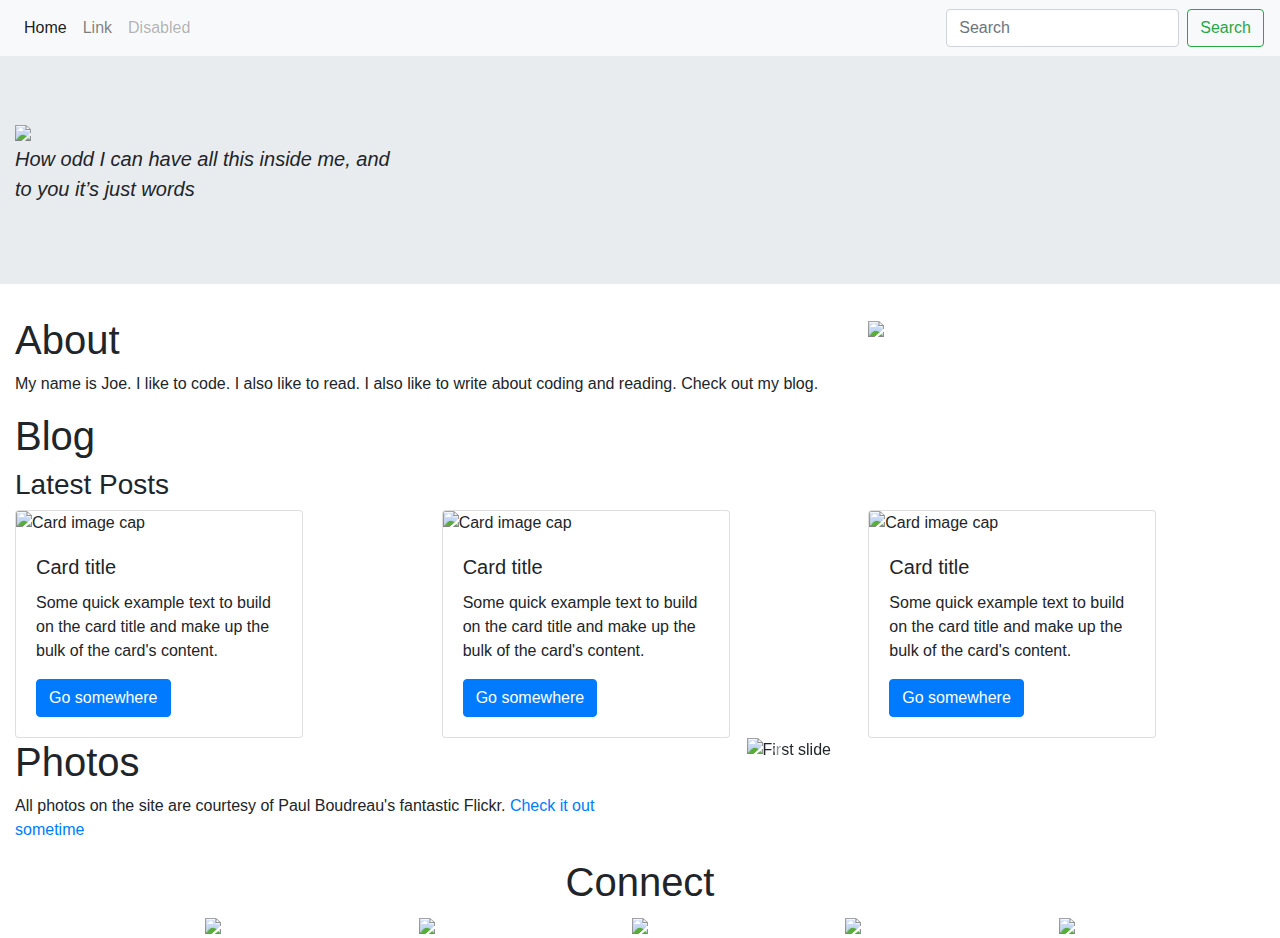
==== src/main/resources/templates/index.html @ ab3b180e "Initial commit" ====
<!doctype html>
<html xmlns:th="http://www.thymeleaf.org" lang="en">
<head>
	<!-- Required meta tags -->
	<meta charset="utf-8">
	<meta name="viewport" content="width=device-width, initial-scale=1, shrink-to-fit=no">

	<!-- Bootstrap CSS -->
	<link rel="stylesheet" href="https://maxcdn.bootstrapcdn.com/bootstrap/4.0.0/css/bootstrap.min.css" integrity="sha384-Gn5384xqQ1aoWXA+058RXPxPg6fy4IWvTNh0E263XmFcJlSAwiGgFAW/dAiS6JXm" crossorigin="anonymous">
	<link href="https://fonts.googleapis.com/css?family=Armata|Fjalla+One" rel="stylesheet">
	<link rel="stylesheet" href="style.css">
	<title>The Joe Flow</title>
</head>
<body>
<nav class="navbar navbar-expand-lg navbar-light bg-light">
	<button class="navbar-toggler" type="button" data-toggle="collapse" data-target="#navbarTogglerDemo03" aria-controls="navbarTogglerDemo03" aria-expanded="false" aria-label="Toggle navigation">
		<span class="navbar-toggler-icon"></span>
	</button>
	<div class="collapse navbar-collapse" id="navbarTogglerDemo03">
		<ul class="navbar-nav mr-auto mt-2 mt-lg-0">
			<li class="nav-item active">
				<a class="nav-link" href="#">Home <span class="sr-only">(current)</span></a>
			</li>
			<li class="nav-item">
				<a class="nav-link" href="#">Link</a>
			</li>
			<li class="nav-item">
				<a class="nav-link disabled" href="#">Disabled</a>
			</li>
		</ul>
		<form class="form-inline my-2 my-lg-0">
			<input class="form-control mr-sm-2" type="search" placeholder="Search" aria-label="Search">
			<button class="btn btn-outline-success my-2 my-sm-0" type="submit">Search</button>
		</form>
	</div>
</nav>
<div class="jumbotron jumbotron-fluid" style="background-image: url('pb_flickr/jumbotron_example.jpg');">
	<div class="row">
		<div id="jumbotron-card" class="col-md-4 col-sm-12">
			<div class="container">
				<img style="width:100%;" src="logo_r4_large.png"/>
				<p class="lead"><i>How odd I can have all this inside me, and to you it’s just words</i></p>
			</div>
		</div>
	</div>
</div>
<div class="container-fluid odd">
	<div class="row">
		<div class="col-md-8 col-sm-12">
			<h1 id="About">About</h1>
			<p>My name is Joe. I like to code. I also like to read. I also like to write about coding and reading. Check out my blog.</p>
		</div>
		<div class="col-md-4 col-sm-12">
			<img class="center-block mx-auto" src="joe.png" style="width: 300px;">
		</div>
	</div>
</div>
<div class="container-fluid even">
	<h1>Blog</h1>
	<h3>Latest Posts</h3>
	<div class="row">
		<div class="col-md-4 col-sm-12">
			<div class="card" style="width: 18rem;">
				<img class="card-img-top" src="..." alt="Card image cap">
				<div class="card-body">
					<h5 class="card-title">Card title</h5>
					<p class="card-text">Some quick example text to build on the card title and make up the bulk of the card's content.</p>
					<a href="#" class="btn btn-primary">Go somewhere</a>
				</div>
			</div>
		</div>
		<div class="col-md-4 col-sm-12">
			<div class="card" style="width: 18rem;">
				<img class="card-img-top" src="..." alt="Card image cap">
				<div class="card-body">
					<h5 class="card-title">Card title</h5>
					<p class="card-text">Some quick example text to build on the card title and make up the bulk of the card's content.</p>
					<a href="#" class="btn btn-primary">Go somewhere</a>
				</div>
			</div>
		</div>
		<div class="col-md-4 col-sm-12">
			<div class="card" style="width: 18rem;">
				<img class="card-img-top" src="..." alt="Card image cap">
				<div class="card-body">
					<h5 class="card-title">Card title</h5>
					<p class="card-text">Some quick example text to build on the card title and make up the bulk of the card's content.</p>
					<a href="#" class="btn btn-primary">Go somewhere</a>
				</div>
			</div>
		</div>
	</div>
</div>
<div class="container-fluid odd">
	<div class="row">
		<div class="col-md-6 col-sm-12">
			<h1 id="Photos">Photos</h1>
			<p>All photos on the site are courtesy of Paul Boudreau's fantastic Flickr. <a href="https://www.flickr.com/photos/41474913@N05/">Check it out sometime</a></p>
		</div>
		<div class="col-md-6 col-sm-12">
			<div id="carouselExampleIndicators" class="carousel slide mx-auto" data-ride="carousel" style="width:70%;">
				<ol class="carousel-indicators">
					<li data-target="#carouselExampleIndicators" data-slide-to="0" class="active"></li>
					<li data-target="#carouselExampleIndicators" data-slide-to="1"></li>
					<li data-target="#carouselExampleIndicators" data-slide-to="2"></li>
				</ol>
				<div class="carousel-inner">
					<div class="carousel-item active">
						<img class="d-block w-100" src="pb_flickr/pb_example1.jpg" alt="First slide">
					</div>
					<div class="carousel-item">
						<img class="d-block w-100" src="pb_flickr/pb_example2.jpg" alt="Second slide">
					</div>
					<div class="carousel-item">
						<img class="d-block w-100" src="pb_flickr/pb_example3.jpg" alt="Third slide">
					</div>
				</div>
				<a class="carousel-control-prev" href="#carouselExampleIndicators" role="button" data-slide="prev">
					<span class="carousel-control-prev-icon" aria-hidden="true"></span>
					<span class="sr-only">Previous</span>
				</a>
				<a class="carousel-control-next" href="#carouselExampleIndicators" role="button" data-slide="next">
					<span class="carousel-control-next-icon" aria-hidden="true"></span>
					<span class="sr-only">Next</span>
				</a>
			</div>
		</div>
	</div>
</div>
<div class="container-fluid even">
	<div class="row">
		<h1 class="mx-auto" id="Connect">Connect</h1>
	</div>
	<div class="row justify-content-center">
		<div class="col-2">
			<div class="text-center">
				<a href="https://www.linkedin.com/in/joseph-boudreau-99998765">
					<img class="icons" src="icons/LinkedIn.png" onmouseover="this.src='icons/LinkedIn-hover.png';" onmouseout="this.src='icons/LinkedIn.png';">
				</a>
			</div>
		</div>
		<div class="col-2">
			<div class="text-center">
				<a href="https://github.com/thejoeflow">
					<img class="icons" src="icons/GitHub.png" onmouseover="this.src='icons/GitHub-hover.png';" onmouseout="this.src='icons/GitHub.png';">
				</a>
			</div>
		</div>
		<div class="col-2">
			<div class="text-center icon-cn">
				<a href="mailto:josephboudreau1@gmail.com">
					<img class="icons" src="icons/gmail.png" onmouseover="this.src='icons/gmail-hover.png';" onmouseout="this.src='icons/gmail.png';">
				</a>
			</div>
		</div>
		<div class="col-2">
			<div class="text-center">
				<a href="https://www.vsco.co/thejoeflow">
					<img class="icons" src="icons/vsco.png" onmouseover="this.src='icons/vsco-hover.png';" onmouseout="this.src='icons/vsco.png';">
				</a>
			</div>
		</div>
		<div class="col-2">
			<div class="text-center">
				<a href="https://hypem.com/thejoeflow">
					<img class="icons" src="icons/hypem.png" onmouseover="this.src='icons/hypem-hover.png';" onmouseout="this.src='icons/hypem.png';">
				</a>
			</div>
		</div>
	</div>
</div>



<!-- Optional JavaScript -->
<!-- jQuery first, then Popper.js, then Bootstrap JS -->
<script src="https://code.jquery.com/jquery-3.2.1.slim.min.js" integrity="sha384-KJ3o2DKtIkvYIK3UENzmM7KCkRr/rE9/Qpg6aAZGJwFDMVNA/GpGFF93hXpG5KkN" crossorigin="anonymous"></script>
<script src="https://cdnjs.cloudflare.com/ajax/libs/popper.js/1.12.9/umd/popper.min.js" integrity="sha384-ApNbgh9B+Y1QKtv3Rn7W3mgPxhU9K/ScQsAP7hUibX39j7fakFPskvXusvfa0b4Q" crossorigin="anonymous"></script>
<script src="https://maxcdn.bootstrapcdn.com/bootstrap/4.0.0/js/bootstrap.min.js" integrity="sha384-JZR6Spejh4U02d8jOt6vLEHfe/JQGiRRSQQxSfFWpi1MquVdAyjUar5+76PVCmYl" crossorigin="anonymous"></script>
<script>

	function changeHeight() {
		var width = $(window).width();
		$(".jumbotron").css({
			"height": width * 0.4
		});
	}
	window.addEventListener('resize', changeHeight);
	changeHeight();

</script>
</body>
</html>
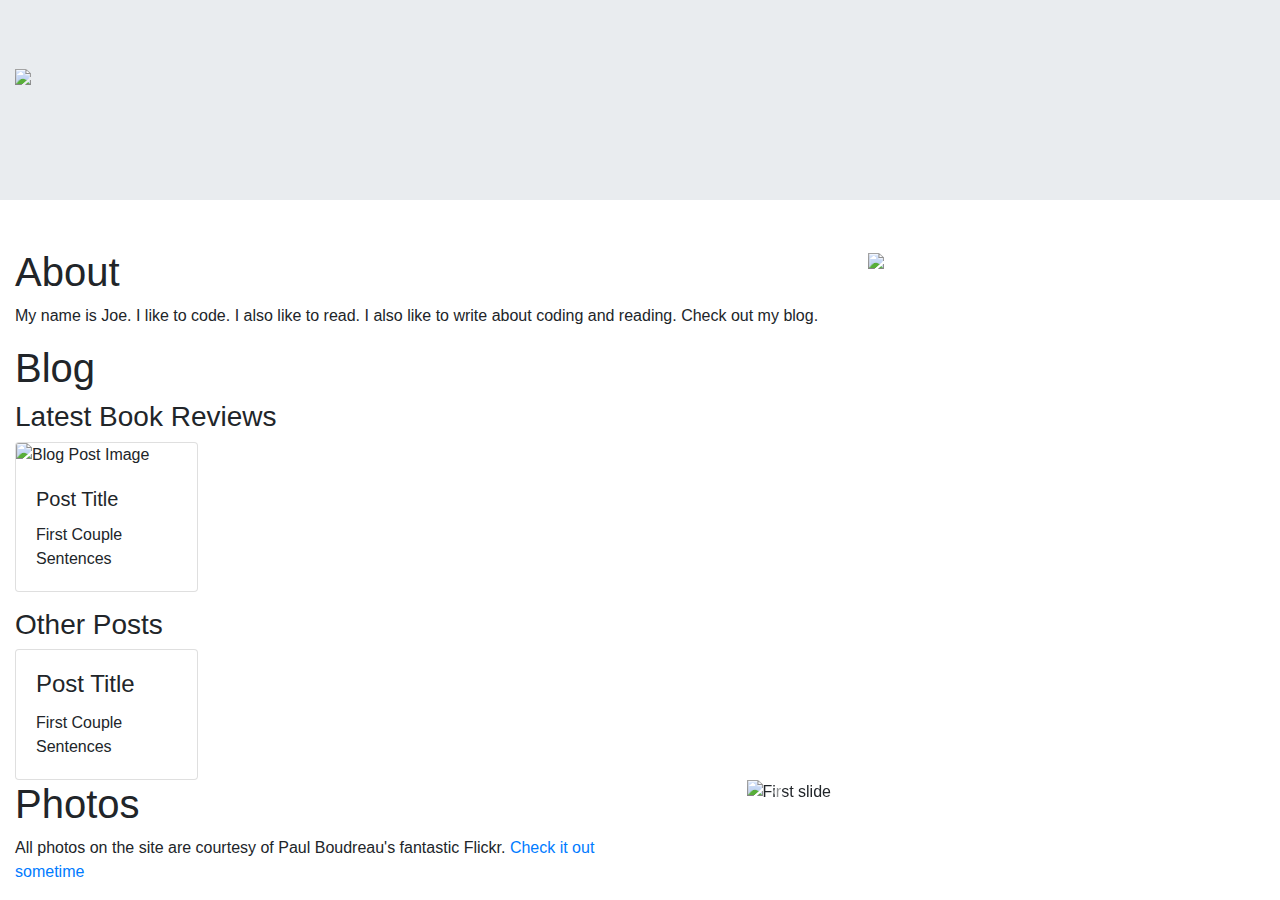
==== commit 35742b6f: "Added REST endpoint and configured basic HTTP security" ====
--- a/src/main/resources/templates/index.html
+++ b/src/main/resources/templates/index.html
@@ -8,89 +8,73 @@
 	<!-- Bootstrap CSS -->
 	<link rel="stylesheet" href="https://maxcdn.bootstrapcdn.com/bootstrap/4.0.0/css/bootstrap.min.css" integrity="sha384-Gn5384xqQ1aoWXA+058RXPxPg6fy4IWvTNh0E263XmFcJlSAwiGgFAW/dAiS6JXm" crossorigin="anonymous">
 	<link href="https://fonts.googleapis.com/css?family=Armata|Fjalla+One" rel="stylesheet">
-	<link rel="stylesheet" href="style.css">
+	<link rel="stylesheet" href="/style.css">
 	<title>The Joe Flow</title>
 </head>
 <body>
-<nav class="navbar navbar-expand-lg navbar-light bg-light">
-	<button class="navbar-toggler" type="button" data-toggle="collapse" data-target="#navbarTogglerDemo03" aria-controls="navbarTogglerDemo03" aria-expanded="false" aria-label="Toggle navigation">
-		<span class="navbar-toggler-icon"></span>
-	</button>
-	<div class="collapse navbar-collapse" id="navbarTogglerDemo03">
-		<ul class="navbar-nav mr-auto mt-2 mt-lg-0">
-			<li class="nav-item active">
-				<a class="nav-link" href="#">Home <span class="sr-only">(current)</span></a>
-			</li>
-			<li class="nav-item">
-				<a class="nav-link" href="#">Link</a>
-			</li>
-			<li class="nav-item">
-				<a class="nav-link disabled" href="#">Disabled</a>
-			</li>
-		</ul>
-		<form class="form-inline my-2 my-lg-0">
-			<input class="form-control mr-sm-2" type="search" placeholder="Search" aria-label="Search">
-			<button class="btn btn-outline-success my-2 my-sm-0" type="submit">Search</button>
-		</form>
-	</div>
-</nav>
-<div class="jumbotron jumbotron-fluid" style="background-image: url('pb_flickr/jumbotron_example.jpg');">
-	<div class="row">
+
+<div th:with="home=true">
+	<div th:insert="~{navbar}"/>
+</div>
+
+
+<div class="jumbotron jumbotron-fluid" style="background-image: url('/pb_flickr/jumbotron_example.jpg');">
+	<div class="row  mb-5">
 		<div id="jumbotron-card" class="col-md-4 col-sm-12">
 			<div class="container">
-				<img style="width:100%;" src="logo_r4_large.png"/>
-				<p class="lead"><i>How odd I can have all this inside me, and to you it’s just words</i></p>
+				<img style="width:100%;" src="/logo_r4_large.png"/>
 			</div>
 		</div>
 	</div>
 </div>
-<div class="container-fluid odd">
+<div class="container-fluid odd mt-5">
 	<div class="row">
 		<div class="col-md-8 col-sm-12">
 			<h1 id="About">About</h1>
 			<p>My name is Joe. I like to code. I also like to read. I also like to write about coding and reading. Check out my blog.</p>
 		</div>
 		<div class="col-md-4 col-sm-12">
-			<img class="center-block mx-auto" src="joe.png" style="width: 300px;">
+			<img class="center-block mx-auto" src="/joe.png" style="width: 300px;">
 		</div>
 	</div>
 </div>
+
 <div class="container-fluid even">
-	<h1>Blog</h1>
-	<h3>Latest Posts</h3>
+	<h1><a th:href="@{'/blog'}">Blog</a></h1>
+	<h3>Latest Book Reviews</h3>
 	<div class="row">
-		<div class="col-md-4 col-sm-12">
-			<div class="card" style="width: 18rem;">
-				<img class="card-img-top" src="..." alt="Card image cap">
-				<div class="card-body">
-					<h5 class="card-title">Card title</h5>
-					<p class="card-text">Some quick example text to build on the card title and make up the bulk of the card's content.</p>
-					<a href="#" class="btn btn-primary">Go somewhere</a>
-				</div>
+		<tr th:each="post,iter : ${bookReviews}">
+			<div class="col-xl-2 col-lg-3 col-md-6 col-sm-12 post-card" th:classappend="${iter.index > 3} ? 'd-none d-xl-block' : ''">
+				<a th:href="@{'/blog/' + ${post.id}}">
+					<div class="card">
+						<img class="card-img-top" th:src="${post.firstImage}" alt="Blog Post Image">
+						<div class="card-body">
+							<h5 class="card-title" th:text="${post.title}">Post Title</h5>
+							<p class="card-text" th:text="${post.first150Chars}">First Couple Sentences</p>
+						</div>
+					</div>
+				</a>
 			</div>
-		</div>
-		<div class="col-md-4 col-sm-12">
-			<div class="card" style="width: 18rem;">
-				<img class="card-img-top" src="..." alt="Card image cap">
-				<div class="card-body">
-					<h5 class="card-title">Card title</h5>
-					<p class="card-text">Some quick example text to build on the card title and make up the bulk of the card's content.</p>
-					<a href="#" class="btn btn-primary">Go somewhere</a>
-				</div>
+		</tr>
+	</div>
+
+	<h3 class="mt-3">Other Posts</h3>
+	<div class="row">
+		<tr th:each="post,iter : ${otherPosts}">
+			<div class="col-xl-2 col-lg-3 col-md-6 col-sm-12 post-card" th:classappend="${iter.index > 3} ? 'd-none d-xl-block' : ''">
+				<a th:href="@{'/blog/' + ${post.id}}">
+					<div class="card">
+						<div class="card-body">
+							<h4 class="card-title" th:text="${post.title}">Post Title</h4>
+							<p class="card-text" th:text="${post.first150Chars}">First Couple Sentences</p>
+						</div>
+					</div>
+				</a>
 			</div>
-		</div>
-		<div class="col-md-4 col-sm-12">
-			<div class="card" style="width: 18rem;">
-				<img class="card-img-top" src="..." alt="Card image cap">
-				<div class="card-body">
-					<h5 class="card-title">Card title</h5>
-					<p class="card-text">Some quick example text to build on the card title and make up the bulk of the card's content.</p>
-					<a href="#" class="btn btn-primary">Go somewhere</a>
-				</div>
-			</div>
-		</div>
+		</tr>
 	</div>
 </div>
+
 <div class="container-fluid odd">
 	<div class="row">
 		<div class="col-md-6 col-sm-12">
@@ -106,13 +90,13 @@
 				</ol>
 				<div class="carousel-inner">
 					<div class="carousel-item active">
-						<img class="d-block w-100" src="pb_flickr/pb_example1.jpg" alt="First slide">
+						<img class="d-block w-100" src="/pb_flickr/pb_example1.jpg" alt="First slide">
 					</div>
 					<div class="carousel-item">
-						<img class="d-block w-100" src="pb_flickr/pb_example2.jpg" alt="Second slide">
+						<img class="d-block w-100" src="/pb_flickr/pb_example2.jpg" alt="Second slide">
 					</div>
 					<div class="carousel-item">
-						<img class="d-block w-100" src="pb_flickr/pb_example3.jpg" alt="Third slide">
+						<img class="d-block w-100" src="/pb_flickr/pb_example3.jpg" alt="Third slide">
 					</div>
 				</div>
 				<a class="carousel-control-prev" href="#carouselExampleIndicators" role="button" data-slide="prev">
@@ -127,50 +111,8 @@
 		</div>
 	</div>
 </div>
-<div class="container-fluid even">
-	<div class="row">
-		<h1 class="mx-auto" id="Connect">Connect</h1>
-	</div>
-	<div class="row justify-content-center">
-		<div class="col-2">
-			<div class="text-center">
-				<a href="https://www.linkedin.com/in/joseph-boudreau-99998765">
-					<img class="icons" src="icons/LinkedIn.png" onmouseover="this.src='icons/LinkedIn-hover.png';" onmouseout="this.src='icons/LinkedIn.png';">
-				</a>
-			</div>
-		</div>
-		<div class="col-2">
-			<div class="text-center">
-				<a href="https://github.com/thejoeflow">
-					<img class="icons" src="icons/GitHub.png" onmouseover="this.src='icons/GitHub-hover.png';" onmouseout="this.src='icons/GitHub.png';">
-				</a>
-			</div>
-		</div>
-		<div class="col-2">
-			<div class="text-center icon-cn">
-				<a href="mailto:josephboudreau1@gmail.com">
-					<img class="icons" src="icons/gmail.png" onmouseover="this.src='icons/gmail-hover.png';" onmouseout="this.src='icons/gmail.png';">
-				</a>
-			</div>
-		</div>
-		<div class="col-2">
-			<div class="text-center">
-				<a href="https://www.vsco.co/thejoeflow">
-					<img class="icons" src="icons/vsco.png" onmouseover="this.src='icons/vsco-hover.png';" onmouseout="this.src='icons/vsco.png';">
-				</a>
-			</div>
-		</div>
-		<div class="col-2">
-			<div class="text-center">
-				<a href="https://hypem.com/thejoeflow">
-					<img class="icons" src="icons/hypem.png" onmouseover="this.src='icons/hypem-hover.png';" onmouseout="this.src='icons/hypem.png';">
-				</a>
-			</div>
-		</div>
-	</div>
-</div>
 
-
+<div th:insert="~{footer}"/>
 
 <!-- Optional JavaScript -->
 <!-- jQuery first, then Popper.js, then Bootstrap JS -->
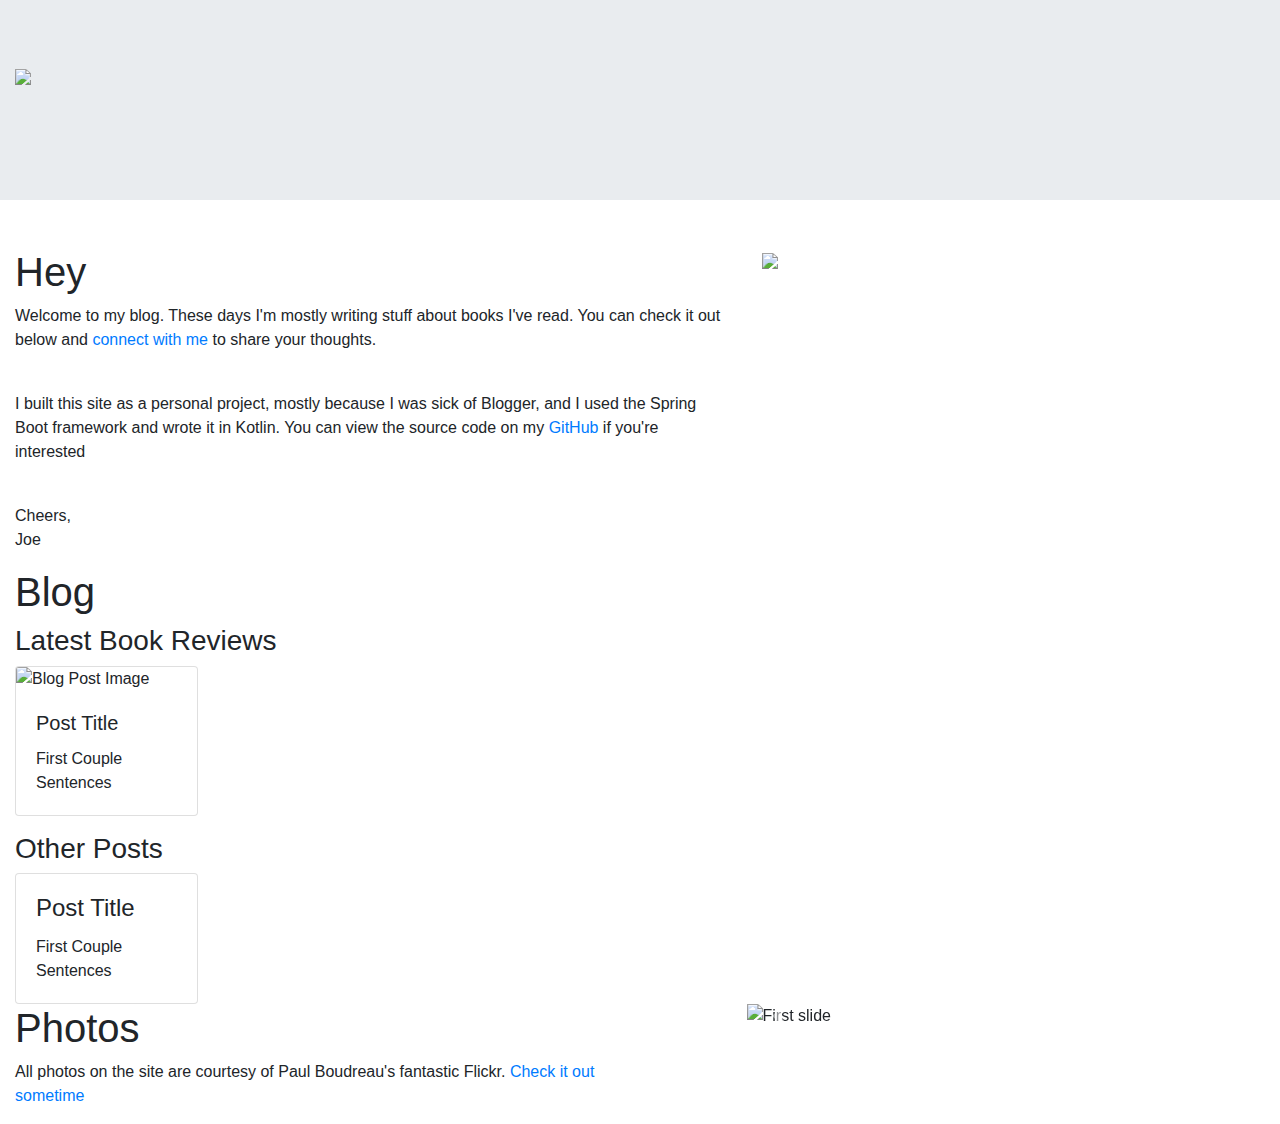
==== commit 6e1012a4: "Added more REST endpoints, added blog pagination. Fixed CSS" ====
--- a/src/main/resources/templates/index.html
+++ b/src/main/resources/templates/index.html
@@ -22,19 +22,26 @@
 	<div class="row  mb-5">
 		<div id="jumbotron-card" class="col-md-4 col-sm-12">
 			<div class="container">
-				<img style="width:100%;" src="/logo_r4_large.png"/>
+				<img style="width:100%;" src="/images/logo_r4_large.png"/>
 			</div>
 		</div>
 	</div>
 </div>
 <div class="container-fluid odd mt-5">
 	<div class="row">
-		<div class="col-md-8 col-sm-12">
-			<h1 id="About">About</h1>
-			<p>My name is Joe. I like to code. I also like to read. I also like to write about coding and reading. Check out my blog.</p>
+		<div class="col-md-7 col-sm-12">
+			<h1 id="About">Hey</h1>
+			<p>Welcome to my blog. These days I'm mostly writing stuff about books I've read. You can check it out below and
+				<a href="#Connect">connect with me</a> to share your thoughts.</p>
+			<br>
+			<p>I built this site as a personal project, mostly because I was sick of Blogger, and I used the Spring Boot
+				framework and wrote it in Kotlin. You can view the source code on my
+				<a href="https://github.com/thejoeflow/thejoeflow.com">GitHub</a> if you're interested</p>
+			<br>
+			<p>Cheers,<br>Joe</p>
 		</div>
 		<div class="col-md-4 col-sm-12">
-			<img class="center-block mx-auto" src="/joe.png" style="width: 300px;">
+			<img class="center-block mx-auto" src="/images/joe.png" style="width: 300px;">
 		</div>
 	</div>
 </div>
@@ -45,7 +52,7 @@
 	<div class="row">
 		<tr th:each="post,iter : ${bookReviews}">
 			<div class="col-xl-2 col-lg-3 col-md-6 col-sm-12 post-card" th:classappend="${iter.index > 3} ? 'd-none d-xl-block' : ''">
-				<a th:href="@{'/blog/' + ${post.id}}">
+				<a th:href="@{'/blog/post?id=' + ${post.id}}">
 					<div class="card">
 						<img class="card-img-top" th:src="${post.firstImage}" alt="Blog Post Image">
 						<div class="card-body">
@@ -62,7 +69,7 @@
 	<div class="row">
 		<tr th:each="post,iter : ${otherPosts}">
 			<div class="col-xl-2 col-lg-3 col-md-6 col-sm-12 post-card" th:classappend="${iter.index > 3} ? 'd-none d-xl-block' : ''">
-				<a th:href="@{'/blog/' + ${post.id}}">
+				<a th:href="@{'/blog/post?id=' + ${post.id}}">
 					<div class="card">
 						<div class="card-body">
 							<h4 class="card-title" th:text="${post.title}">Post Title</h4>
@@ -119,17 +126,11 @@
 <script src="https://code.jquery.com/jquery-3.2.1.slim.min.js" integrity="sha384-KJ3o2DKtIkvYIK3UENzmM7KCkRr/rE9/Qpg6aAZGJwFDMVNA/GpGFF93hXpG5KkN" crossorigin="anonymous"></script>
 <script src="https://cdnjs.cloudflare.com/ajax/libs/popper.js/1.12.9/umd/popper.min.js" integrity="sha384-ApNbgh9B+Y1QKtv3Rn7W3mgPxhU9K/ScQsAP7hUibX39j7fakFPskvXusvfa0b4Q" crossorigin="anonymous"></script>
 <script src="https://maxcdn.bootstrapcdn.com/bootstrap/4.0.0/js/bootstrap.min.js" integrity="sha384-JZR6Spejh4U02d8jOt6vLEHfe/JQGiRRSQQxSfFWpi1MquVdAyjUar5+76PVCmYl" crossorigin="anonymous"></script>
+<script src="/javascript/index.js"></script>
+<script src="/javascript/common.js"></script>
 <script>
-
-	function changeHeight() {
-		var width = $(window).width();
-		$(".jumbotron").css({
-			"height": width * 0.4
-		});
-	}
-	window.addEventListener('resize', changeHeight);
-	changeHeight();
-
+//Run when page loads
+changeHeight();
 </script>
 </body>
 </html>